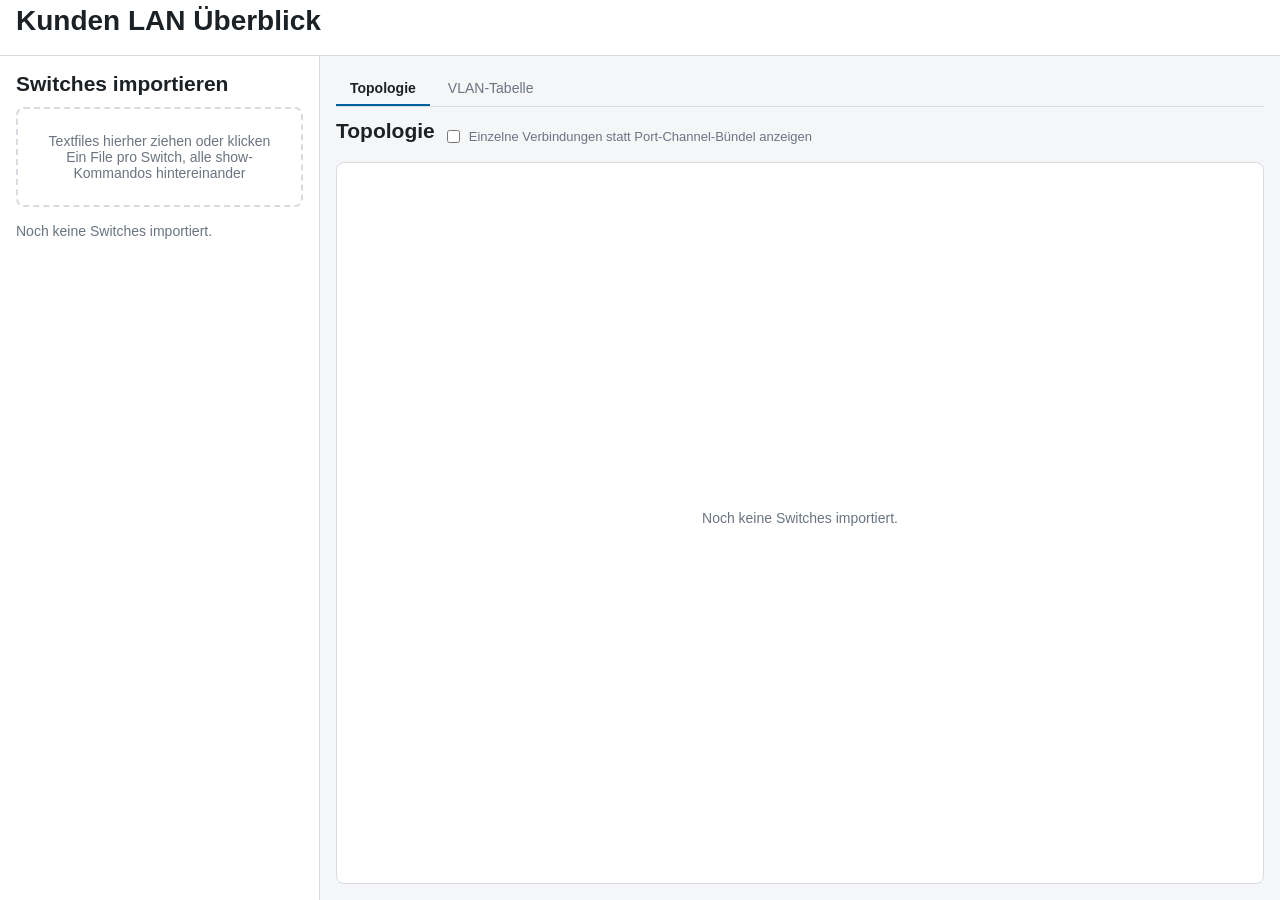
==== Kunden LAN Überblick.html @ b41bd22f "Add first vertical slice: topology, VLAN table, MAC/network detail views Client-side parser + viewer" ====
<!DOCTYPE html>
<html lang="de">
<head>
<meta charset="UTF-8">
<meta name="viewport" content="width=device-width, initial-scale=1.0">
<title>Kunden LAN Überblick</title>
<link rel="stylesheet" href="css/base.css">
<link rel="stylesheet" href="css/layout.css">
<link rel="stylesheet" href="css/components.css">
</head>
<body>

<div class="app">
  <header class="app-header">
    <h1>Kunden LAN Überblick</h1>
  </header>

  <aside class="app-sidebar">
    <h2>Switches importieren</h2>
    <div class="dropzone" id="import-dropzone">
      Textfiles hierher ziehen oder klicken<br>
      <span class="hint">Ein File pro Switch, alle show-Kommandos hintereinander</span>
    </div>
    <input type="file" id="import-file-input" multiple accept=".txt,.log" hidden>
    <div id="import-errors"></div>
    <div id="import-switch-list"></div>
  </aside>

  <main class="app-main">
    <div class="view-tabs">
      <button class="view-tab active" data-view="topology">Topologie</button>
      <button class="view-tab" data-view="vlans">VLAN-Tabelle</button>
    </div>

    <section id="view-topology" class="view-panel active">
      <div class="topology-toolbar">
        <h2>Topologie</h2>
        <label class="toggle-switch">
          <input type="checkbox" id="link-mode-toggle">
          Einzelne Verbindungen statt Port-Channel-Bündel anzeigen
        </label>
      </div>
      <div class="topology-wrapper">
        <svg id="topology-canvas"></svg>
      </div>
    </section>

    <section id="view-vlans" class="view-panel">
      <h2>VLAN-Tabelle</h2>
      <div id="vlan-table-wrapper"></div>
      <div id="network-detail-panel" class="detail-panel"></div>
      <div id="mac-detail-panel" class="detail-panel"></div>
    </section>
  </main>
</div>

<script src="js/core/namespace.js"></script>
<script src="js/core/state.js"></script>
<script src="js/core/dom-utils.js"></script>
<script src="js/core/topology.js"></script>
<script src="js/parsers/splitter.js"></script>
<script src="js/parsers/show-version.js"></script>
<script src="js/parsers/column-utils.js"></script>
<script src="js/parsers/cdp.js"></script>
<script src="js/parsers/etherchannel.js"></script>
<script src="js/parsers/port-utils.js"></script>
<script src="js/parsers/vlan.js"></script>
<script src="js/parsers/ip-route.js"></script>
<script src="js/parsers/ip-interface-brief.js"></script>
<script src="js/parsers/mac-table.js"></script>
<script src="js/core/vlan-model.js"></script>
<script src="js/core/mac-model.js"></script>
<script src="js/views/import.js"></script>
<script src="js/views/topology.js"></script>
<script src="js/views/vlan-table.js"></script>
<script src="js/views/mac-detail.js"></script>
<script src="js/views/network-detail.js"></script>
<script src="js/views/tabs.js"></script>
<script src="js/app.js"></script>
</body>
</html>
---- css/base.css ----
:root {
  --bg: #f5f6f8;
  --surface: #ffffff;
  --border: #d8dce2;
  --text: #1c2126;
  --text-muted: #6b7480;
  --accent: #005f9e;
  --accent-contrast: #ffffff;
  --warning: #b4690e;
  --warning-bg: #fdf1e3;
  --error: #b3261e;
  --error-bg: #fbe9e8;
  --catalyst: #2e7d32;
  --nexus: #6a1b9a;
}

@media (prefers-color-scheme: dark) {
  :root {
    --bg: #14171a;
    --surface: #1e2226;
    --border: #333941;
    --text: #e6e9ec;
    --text-muted: #9aa3ad;
    --accent: #4da3e0;
    --accent-contrast: #0b1720;
    --warning: #e0a458;
    --warning-bg: #3a2c15;
    --error: #e0776e;
    --error-bg: #3a1d1b;
    --catalyst: #6fbf73;
    --nexus: #b17fd6;
  }
}

* { box-sizing: border-box; }

html, body {
  margin: 0;
  padding: 0;
  background: var(--bg);
  color: var(--text);
  font-family: -apple-system, BlinkMacSystemFont, "Segoe UI", Roboto, sans-serif;
  font-size: 14px;
}

h1, h2, h3 { margin: 0 0 0.5em 0; font-weight: 600; }

button {
  font-family: inherit;
  font-size: inherit;
  cursor: pointer;
  border: 1px solid var(--border);
  background: var(--surface);
  color: var(--text);
  border-radius: 6px;
  padding: 6px 12px;
}

button:hover { border-color: var(--accent); }

.hint { color: var(--text-muted); }
---- css/layout.css ----
.app {
  display: grid;
  grid-template-columns: 320px 1fr;
  grid-template-rows: 56px 1fr;
  grid-template-areas:
    "header header"
    "sidebar main";
  height: 100vh;
}

.app-header {
  grid-area: header;
  display: flex;
  align-items: center;
  gap: 12px;
  padding: 0 16px;
  border-bottom: 1px solid var(--border);
  background: var(--surface);
}

.app-sidebar {
  grid-area: sidebar;
  border-right: 1px solid var(--border);
  background: var(--surface);
  padding: 16px;
  overflow-y: auto;
}

.app-main {
  grid-area: main;
  padding: 16px;
  overflow: hidden;
  display: flex;
  flex-direction: column;
}

.view-tabs {
  display: flex;
  gap: 4px;
  margin-bottom: 12px;
  border-bottom: 1px solid var(--border);
}

.view-panel { display: none; flex: 1; min-height: 0; flex-direction: column; }
.view-panel.active { display: flex; }

.topology-toolbar {
  display: flex;
  align-items: center;
  gap: 8px;
  margin-bottom: 8px;
}

.topology-wrapper {
  flex: 1;
  border: 1px solid var(--border);
  border-radius: 8px;
  background: var(--surface);
  overflow: hidden;
}

#topology-canvas { width: 100%; height: 100%; display: block; }

#view-vlans { overflow-y: auto; }
---- css/components.css ----
.dropzone {
  border: 2px dashed var(--border);
  border-radius: 8px;
  padding: 24px 12px;
  text-align: center;
  color: var(--text-muted);
  cursor: pointer;
  margin-bottom: 16px;
}

.dropzone.dragover {
  border-color: var(--accent);
  color: var(--accent);
  background: color-mix(in srgb, var(--accent) 8%, transparent);
}

.switch-row {
  display: flex;
  align-items: center;
  gap: 8px;
  padding: 6px 4px;
  border-bottom: 1px solid var(--border);
  font-size: 13px;
}

.switch-hostname { flex: 1; font-weight: 600; }
.switch-model { color: var(--text-muted); font-size: 12px; }

.badge {
  font-size: 11px;
  font-weight: 600;
  text-transform: uppercase;
  padding: 2px 6px;
  border-radius: 4px;
  color: white;
}

.badge-catalyst { background: var(--catalyst); }
.badge-nexus { background: var(--nexus); }

.switch-warning {
  color: var(--warning);
  font-size: 12px;
  cursor: help;
}

.btn-remove {
  font-size: 11px;
  padding: 2px 8px;
}

.error-line {
  color: var(--error);
  background: var(--error-bg);
  border-radius: 6px;
  padding: 6px 10px;
  font-size: 12px;
  margin-bottom: 6px;
}

.toggle-switch {
  display: flex;
  align-items: center;
  gap: 6px;
  font-size: 13px;
  color: var(--text-muted);
}

.topology-empty-hint { fill: var(--text-muted); font-size: 14px; }

.topology-link {
  stroke: var(--border);
  stroke-width: 2;
}

.topology-node circle {
  fill: var(--surface);
  stroke-width: 2;
}

.topology-node.platform-catalyst circle { stroke: var(--catalyst); }
.topology-node.platform-nexus circle { stroke: var(--nexus); }

.topology-node-label {
  fill: var(--text);
  font-size: 12px;
  text-anchor: middle;
}

.view-tab {
  border: none;
  border-bottom: 2px solid transparent;
  border-radius: 0;
  background: transparent;
  padding: 8px 14px;
  color: var(--text-muted);
}

.view-tab.active {
  color: var(--text);
  border-bottom-color: var(--accent);
  font-weight: 600;
}

.vlan-table {
  width: 100%;
  border-collapse: collapse;
  font-size: 13px;
}

.vlan-table th, .vlan-table td {
  text-align: left;
  padding: 6px 10px;
  border-bottom: 1px solid var(--border);
  vertical-align: top;
}

.vlan-table th {
  color: var(--text-muted);
  font-weight: 600;
  font-size: 12px;
  text-transform: uppercase;
}

.vlan-network {
  margin-bottom: 4px;
  cursor: pointer;
  display: inline-block;
  border-radius: 4px;
  padding: 1px 2px;
}
.vlan-network:hover { background: var(--bg); }
.vlan-network.selected { background: color-mix(in srgb, var(--accent) 12%, transparent); }
.vlan-network code {
  background: var(--bg);
  padding: 1px 5px;
  border-radius: 4px;
}

.vlan-row { cursor: pointer; }
.vlan-row:hover { background: var(--bg); }
.vlan-row.selected { background: color-mix(in srgb, var(--accent) 12%, transparent); }

.detail-panel {
  margin-top: 16px;
  padding-top: 16px;
  border-top: 1px solid var(--border);
}

.detail-panel h3 { margin-bottom: 4px; }
.detail-panel code {
  background: var(--bg);
  padding: 1px 5px;
  border-radius: 4px;
}
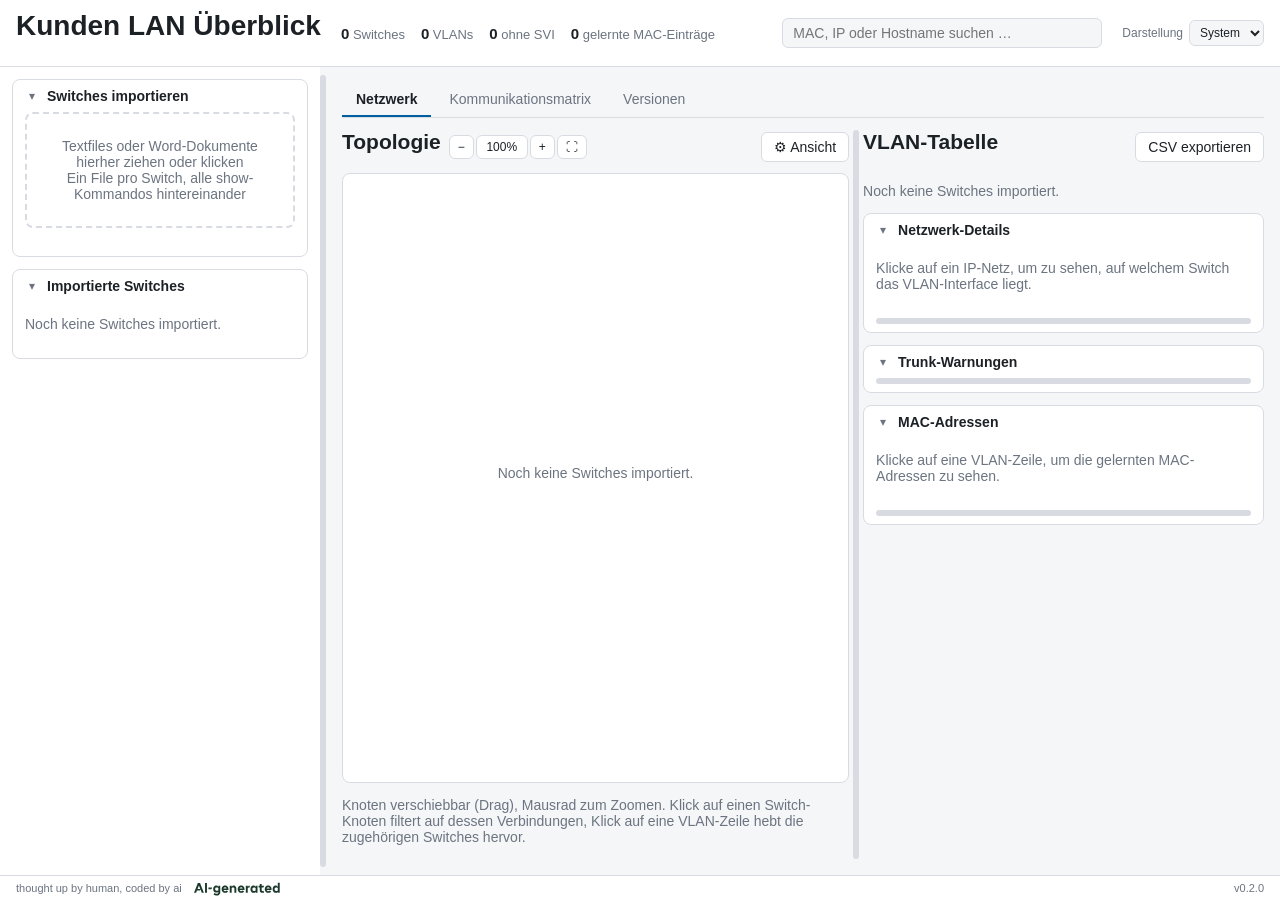
==== commit 0470a1ad: "Add extension package (matrix, versions, search, trunk, zoom, dark mode) and align project with mast" ====
--- a/Kunden LAN Überblick.html
+++ b/Kunden LAN Überblick.html
@@ -1,8 +1,10 @@
+<!-- thought up by human, coded by ai -->
 <!DOCTYPE html>
 <html lang="de">
 <head>
 <meta charset="UTF-8">
 <meta name="viewport" content="width=device-width, initial-scale=1.0">
+<meta http-equiv="Content-Security-Policy" content="default-src 'self'; script-src 'self'; style-src 'self' 'unsafe-inline'; img-src 'self' data:; connect-src 'self'; base-uri 'self'; form-action 'self'; frame-ancestors 'self';">
 <title>Kunden LAN Überblick</title>
 <link rel="stylesheet" href="css/base.css">
 <link rel="stylesheet" href="css/layout.css">
@@ -13,50 +15,150 @@
 <div class="app">
   <header class="app-header">
     <h1>Kunden LAN Überblick</h1>
+    <div id="dashboard-stats" class="dashboard-stats"></div>
+    <div class="global-search">
+      <input type="text" id="global-search-input" placeholder="MAC, IP oder Hostname suchen …">
+      <div id="global-search-results" class="global-search-results"></div>
+    </div>
+    <label class="theme-select-label">
+      Darstellung
+      <select id="theme-select">
+        <option value="system">System</option>
+        <option value="light">Hell</option>
+        <option value="dark">Dunkel</option>
+      </select>
+    </label>
   </header>
 
-  <aside class="app-sidebar">
-    <h2>Switches importieren</h2>
-    <div class="dropzone" id="import-dropzone">
-      Textfiles hierher ziehen oder klicken<br>
-      <span class="hint">Ein File pro Switch, alle show-Kommandos hintereinander</span>
+  <aside class="app-sidebar" id="app-sidebar">
+    <div class="panel">
+      <div class="panel-header">
+        <button class="panel-collapse-btn" aria-expanded="true">▾</button>
+        <h2>Switches importieren</h2>
+      </div>
+      <div class="panel-body">
+        <div class="dropzone" id="import-dropzone">
+          Textfiles oder Word-Dokumente hierher ziehen oder klicken<br>
+          <span class="hint">Ein File pro Switch, alle show-Kommandos hintereinander</span>
+        </div>
+        <input type="file" id="import-file-input" multiple accept=".txt,.log,.docx" hidden>
+        <div id="import-errors"></div>
+      </div>
     </div>
-    <input type="file" id="import-file-input" multiple accept=".txt,.log" hidden>
-    <div id="import-errors"></div>
-    <div id="import-switch-list"></div>
+    <div class="panel">
+      <div class="panel-header">
+        <button class="panel-collapse-btn" aria-expanded="true">▾</button>
+        <h2>Importierte Switches</h2>
+      </div>
+      <div class="panel-body">
+        <div id="import-switch-list"></div>
+      </div>
+    </div>
   </aside>
+  <div class="sidebar-resizer" id="sidebar-resize-handle"></div>
 
   <main class="app-main">
     <div class="view-tabs">
-      <button class="view-tab active" data-view="topology">Topologie</button>
-      <button class="view-tab" data-view="vlans">VLAN-Tabelle</button>
+      <button class="view-tab active" data-view="network">Netzwerk</button>
+      <button class="view-tab" data-view="matrix">Kommunikationsmatrix</button>
+      <button class="view-tab" data-view="versions">Versionen</button>
     </div>
 
-    <section id="view-topology" class="view-panel active">
-      <div class="topology-toolbar">
-        <h2>Topologie</h2>
-        <label class="toggle-switch">
-          <input type="checkbox" id="link-mode-toggle">
-          Einzelne Verbindungen statt Port-Channel-Bündel anzeigen
-        </label>
-      </div>
-      <div class="topology-wrapper">
-        <svg id="topology-canvas"></svg>
+    <section id="view-network" class="view-panel active">
+      <div class="split-pane">
+        <div class="split-pane-left" id="topology-panel">
+          <div class="topology-toolbar">
+            <h2>Topologie</h2>
+            <span class="topology-zoom-controls">
+              <button id="topology-zoom-out" title="Herauszoomen">−</button>
+              <button id="topology-zoom-reset" title="Zoom zurücksetzen">100%</button>
+              <button id="topology-zoom-in" title="Hineinzoomen">+</button>
+              <button id="topology-fullscreen-toggle" title="Vollbild">⛶</button>
+            </span>
+            <div class="topology-settings">
+              <button id="topology-settings-toggle" aria-expanded="false" title="Ansichtsoptionen">⚙ Ansicht</button>
+              <div class="topology-settings-popover" id="topology-settings-popover">
+                <label class="toggle-switch">
+                  <input type="checkbox" id="link-mode-toggle">
+                  Einzelne Verbindungen statt Port-Channel-Bündel anzeigen
+                </label>
+                <label class="toggle-switch" title="Werden erst ab ca. 150% Zoom eingeblendet, sonst bei vielen Verbindungen unlesbar überlappend">
+                  <input type="checkbox" id="port-label-toggle">
+                  Portbezeichnungen anzeigen (ab Zoom &gt;150%)
+                </label>
+                <hr>
+                <span id="topology-legend" class="topology-legend"></span>
+              </div>
+            </div>
+          </div>
+          <div class="topology-wrapper">
+            <svg id="topology-canvas"></svg>
+          </div>
+          <p class="hint">Knoten verschiebbar (Drag), Mausrad zum Zoomen. Klick auf einen Switch-Knoten filtert auf dessen Verbindungen, Klick auf eine VLAN-Zeile hebt die zugehörigen Switches hervor.</p>
+        </div>
+        <div class="split-resizer" id="network-split-resizer"></div>
+        <div class="split-pane-right">
+          <div class="vlan-table-toolbar">
+            <h2>VLAN-Tabelle</h2>
+            <button id="vlan-csv-export">CSV exportieren</button>
+          </div>
+          <div id="vlan-table-wrapper"></div>
+
+          <div class="panel">
+            <div class="panel-header">
+              <button class="panel-collapse-btn" aria-expanded="true">▾</button>
+              <h3>Netzwerk-Details</h3>
+            </div>
+            <div class="panel-body" id="network-detail-panel"></div>
+            <div class="panel-resize-handle"></div>
+          </div>
+
+          <div class="panel">
+            <div class="panel-header">
+              <button class="panel-collapse-btn" aria-expanded="true">▾</button>
+              <h3>Trunk-Warnungen</h3>
+            </div>
+            <div class="panel-body" id="trunk-panel"></div>
+            <div class="panel-resize-handle"></div>
+          </div>
+
+          <div class="panel">
+            <div class="panel-header">
+              <button class="panel-collapse-btn" aria-expanded="true">▾</button>
+              <h3>MAC-Adressen</h3>
+            </div>
+            <div class="panel-body" id="mac-detail-panel"></div>
+            <div class="panel-resize-handle"></div>
+          </div>
+        </div>
       </div>
     </section>
 
-    <section id="view-vlans" class="view-panel">
-      <h2>VLAN-Tabelle</h2>
-      <div id="vlan-table-wrapper"></div>
-      <div id="network-detail-panel" class="detail-panel"></div>
-      <div id="mac-detail-panel" class="detail-panel"></div>
+    <section id="view-matrix" class="view-panel">
+      <h2>L3-Kommunikationsmatrix</h2>
+      <p class="hint">Zeigt, ob zwei VLAN-Netze laut Routing-Tabelle erreichbar sind (✓ = gemeinsamer Switch mit beiden SVIs bekannt, ? = nicht ermittelbar). ⚠ ACL = auf einer beteiligten SVI ist eine Access-List konfiguriert — Regeln werden nicht ausgewertet, bitte manuell prüfen.</p>
+      <div id="matrix-wrapper"></div>
+    </section>
+
+    <section id="view-versions" class="view-panel">
+      <h2>Versionsübersicht</h2>
+      <div id="version-table-wrapper"></div>
     </section>
   </main>
+
+  <footer class="app-footer">
+    <span>thought up by human, coded by ai</span>
+    <img src="assets/Bechtle_AI_Generated_Label_light_EN.svg" id="ai-label-icon" alt="KI-generierter Inhalt" class="ai-label-icon">
+    <span id="app-footer-version" class="app-footer-version"></span>
+  </footer>
 </div>
 
+<script src="lib/jszip.min.js"></script>
 <script src="js/core/namespace.js"></script>
+<script src="js/core/theme.js"></script>
 <script src="js/core/state.js"></script>
 <script src="js/core/dom-utils.js"></script>
+<script src="js/core/csv-export.js"></script>
 <script src="js/core/topology.js"></script>
 <script src="js/parsers/splitter.js"></script>
 <script src="js/parsers/show-version.js"></script>
@@ -67,14 +169,29 @@
 <script src="js/parsers/vlan.js"></script>
 <script src="js/parsers/ip-route.js"></script>
 <script src="js/parsers/ip-interface-brief.js"></script>
+<script src="js/parsers/ip-interface-full.js"></script>
+<script src="js/parsers/interfaces-trunk.js"></script>
 <script src="js/parsers/mac-table.js"></script>
+<script src="js/parsers/arp.js"></script>
+<script src="js/parsers/docx.js"></script>
 <script src="js/core/vlan-model.js"></script>
 <script src="js/core/mac-model.js"></script>
+<script src="js/core/trunk-model.js"></script>
+<script src="js/core/reachability-model.js"></script>
 <script src="js/views/import.js"></script>
 <script src="js/views/topology.js"></script>
 <script src="js/views/vlan-table.js"></script>
 <script src="js/views/mac-detail.js"></script>
 <script src="js/views/network-detail.js"></script>
+<script src="js/views/trunk-panel.js"></script>
+<script src="js/views/reachability-matrix.js"></script>
+<script src="js/views/version-overview.js"></script>
+<script src="js/views/dashboard-stats.js"></script>
+<script src="js/views/global-search.js"></script>
+<script src="js/views/split-pane.js"></script>
+<script src="js/views/sidebar-resize.js"></script>
+<script src="js/views/collapsible-panel.js"></script>
+<script src="js/views/theme-toggle.js"></script>
 <script src="js/views/tabs.js"></script>
 <script src="js/app.js"></script>
 </body>
--- a/css/base.css
+++ b/css/base.css
@@ -12,10 +12,16 @@
   --error-bg: #fbe9e8;
   --catalyst: #2e7d32;
   --nexus: #6a1b9a;
+  --firewall: #b3261e;
+  --wlc: #005f9e;
+  --ap: #b4690e;
+  --unknown-device: #6b7480;
 }
 
+/* System-Einstellung ("System" in der Theme-Auswahl) — greift nur, solange kein data-theme
+   explizit gesetzt ist. :root[data-theme="light"] deaktiviert diesen Block bewusst. */
 @media (prefers-color-scheme: dark) {
-  :root {
+  :root:not([data-theme="light"]) {
     --bg: #14171a;
     --surface: #1e2226;
     --border: #333941;
@@ -29,7 +35,32 @@
     --error-bg: #3a1d1b;
     --catalyst: #6fbf73;
     --nexus: #b17fd6;
+    --firewall: #e0776e;
+    --wlc: #4da3e0;
+    --ap: #e0a458;
+    --unknown-device: #9aa3ad;
   }
+}
+
+/* Explizite Auswahl "Dunkel" in der Theme-Auswahl — greift unabhängig von der Systemeinstellung. */
+:root[data-theme="dark"] {
+  --bg: #14171a;
+  --surface: #1e2226;
+  --border: #333941;
+  --text: #e6e9ec;
+  --text-muted: #9aa3ad;
+  --accent: #4da3e0;
+  --accent-contrast: #0b1720;
+  --warning: #e0a458;
+  --warning-bg: #3a2c15;
+  --error: #e0776e;
+  --error-bg: #3a1d1b;
+  --catalyst: #6fbf73;
+  --nexus: #b17fd6;
+  --firewall: #e0776e;
+  --wlc: #4da3e0;
+  --ap: #e0a458;
+  --unknown-device: #9aa3ad;
 }
 
 * { box-sizing: border-box; }
--- a/css/layout.css
+++ b/css/layout.css
@@ -1,29 +1,56 @@
 .app {
   display: grid;
-  grid-template-columns: 320px 1fr;
-  grid-template-rows: 56px 1fr;
+  grid-template-columns: 320px 6px 1fr;
+  grid-template-rows: auto 1fr auto;
   grid-template-areas:
-    "header header"
-    "sidebar main";
+    "header header header"
+    "sidebar resizer main"
+    "footer footer footer";
   height: 100vh;
 }
+
+.app-footer {
+  grid-area: footer;
+  display: flex;
+  align-items: center;
+  gap: 8px;
+  padding: 3px 16px;
+  border-top: 1px solid var(--border);
+  background: var(--surface);
+  font-size: 11px;
+  color: var(--text-muted);
+}
+.ai-label-icon { height: 18px; width: auto; display: block; }
+.app-footer-version { margin-left: auto; }
+
+.sidebar-resizer {
+  grid-area: resizer;
+  cursor: col-resize;
+  background: var(--border);
+  border-radius: 3px;
+  margin: 8px 0;
+}
+.sidebar-resizer:hover { background: var(--accent); }
 
 .app-header {
   grid-area: header;
   display: flex;
   align-items: center;
-  gap: 12px;
-  padding: 0 16px;
+  gap: 20px;
+  padding: 10px 16px;
   border-bottom: 1px solid var(--border);
   background: var(--surface);
+  flex-wrap: wrap;
 }
+
+.app-header h1 { flex-shrink: 0; }
 
 .app-sidebar {
   grid-area: sidebar;
-  border-right: 1px solid var(--border);
   background: var(--surface);
-  padding: 16px;
+  padding: 12px;
   overflow-y: auto;
+  min-width: 0;
 }
 
 .app-main {
@@ -47,8 +74,15 @@
 .topology-toolbar {
   display: flex;
   align-items: center;
+  flex-wrap: wrap;
   gap: 8px;
+  row-gap: 6px;
   margin-bottom: 8px;
+}
+
+#topology-panel:fullscreen {
+  background: var(--bg);
+  padding: 16px;
 }
 
 .topology-wrapper {
@@ -61,4 +95,103 @@
 
 #topology-canvas { width: 100%; height: 100%; display: block; }
 
-#view-vlans { overflow-y: auto; }
+.split-pane {
+  display: flex;
+  flex: 1;
+  min-height: 0;
+}
+
+.split-pane-left {
+  flex: 0 0 55%;
+  min-width: 240px;
+  display: flex;
+  flex-direction: column;
+  min-height: 0;
+}
+
+.split-resizer {
+  width: 6px;
+  flex-shrink: 0;
+  cursor: col-resize;
+  background: var(--border);
+  border-radius: 3px;
+  margin: 0 4px;
+}
+.split-resizer:hover { background: var(--accent); }
+
+.split-pane-right {
+  flex: 1;
+  min-width: 240px;
+  min-height: 0;
+  overflow-y: auto;
+  display: flex;
+  flex-direction: column;
+}
+
+.vlan-table-toolbar {
+  display: flex;
+  align-items: center;
+  justify-content: space-between;
+  gap: 8px;
+  margin-bottom: 4px;
+}
+
+.dashboard-stats {
+  display: flex;
+  gap: 16px;
+  flex-wrap: wrap;
+}
+
+.global-search {
+  position: relative;
+  margin-left: auto;
+  flex: 0 1 320px;
+  min-width: 200px;
+}
+
+.global-search input {
+  width: 100%;
+  padding: 6px 10px;
+  border: 1px solid var(--border);
+  border-radius: 6px;
+  background: var(--bg);
+  color: var(--text);
+  font: inherit;
+}
+
+.global-search-results {
+  display: none;
+  position: absolute;
+  top: 100%;
+  right: 0;
+  left: 0;
+  z-index: 20;
+  margin-top: 4px;
+  max-height: 320px;
+  overflow-y: auto;
+  border: 1px solid var(--border);
+  border-radius: 8px;
+  background: var(--surface);
+  box-shadow: 0 4px 16px rgba(0, 0, 0, 0.15);
+  padding: 6px;
+}
+.global-search-results.open { display: block; }
+
+.theme-select-label {
+  display: flex;
+  align-items: center;
+  gap: 6px;
+  font-size: 12px;
+  color: var(--text-muted);
+  flex-shrink: 0;
+}
+.theme-select-label select {
+  padding: 4px 6px;
+  border: 1px solid var(--border);
+  border-radius: 6px;
+  background: var(--bg);
+  color: var(--text);
+  font: inherit;
+}
+
+#view-matrix, #view-versions { overflow-y: auto; }
--- a/css/components.css
+++ b/css/components.css
@@ -37,6 +37,53 @@
 
 .badge-catalyst { background: var(--catalyst); }
 .badge-nexus { background: var(--nexus); }
+.badge-neutral { background: var(--text-muted); }
+
+.switch-platform-select {
+  font-size: 11px;
+  font-weight: 600;
+  text-transform: uppercase;
+  padding: 2px 4px;
+  border-radius: 4px;
+  color: white;
+  border: none;
+}
+.switch-platform-select.badge-catalyst { background: var(--catalyst); }
+.switch-platform-select.badge-nexus { background: var(--nexus); }
+.switch-platform-select option { color: initial; }
+
+.switch-warning-hover { position: relative; }
+.switch-warning-hover .feature-impact-popup { display: none; }
+.switch-warning-hover:hover .feature-impact-popup,
+.switch-warning-hover:focus-within .feature-impact-popup { display: block; }
+
+.feature-impact-popup {
+  position: absolute;
+  top: 100%;
+  left: 0;
+  z-index: 30;
+  margin-top: 4px;
+  width: 320px;
+  background: var(--surface);
+  border: 1px solid var(--border);
+  border-radius: 8px;
+  box-shadow: 0 4px 16px rgba(0, 0, 0, 0.2);
+  padding: 8px 10px;
+  font-size: 12px;
+  font-weight: normal;
+  text-transform: none;
+  color: var(--text);
+  white-space: normal;
+}
+
+.feature-impact-row {
+  display: flex;
+  gap: 8px;
+  padding: 3px 0;
+  border-top: 1px solid var(--border);
+}
+.feature-impact-row:first-of-type { border-top: none; margin-top: 4px; }
+.feature-impact-row code { flex-shrink: 0; background: var(--bg); padding: 1px 4px; border-radius: 4px; }
 
 .switch-warning {
   color: var(--warning);
@@ -48,6 +95,13 @@
   font-size: 11px;
   padding: 2px 8px;
 }
+
+.switch-row-handle {
+  cursor: grab;
+  color: var(--text-muted);
+  flex-shrink: 0;
+}
+.switch-row.drag-over { outline: 2px dashed var(--accent); border-radius: 4px; }
 
 .error-line {
   color: var(--error);
@@ -73,19 +127,109 @@
   stroke-width: 2;
 }
 
-.topology-node circle {
+.topology-node circle,
+.topology-node polygon,
+.topology-node rect {
   fill: var(--surface);
   stroke-width: 2;
+  stroke: var(--unknown-device); /* Fallback für Switches ohne bekannte Plattform (nicht importierter CDP-Nachbar) */
+}
+
+.topology-node { cursor: grab; touch-action: none; }
+.topology-node:active { cursor: grabbing; }
+
+.topology-node.dimmed { opacity: 0.25; }
+.topology-node.highlighted circle,
+.topology-node.highlighted polygon,
+.topology-node.highlighted rect { stroke-width: 4; }
+
+.topology-link.dimmed { opacity: 0.15; }
+
+.edge-port-label {
+  fill: var(--text-muted);
+  font-size: 10px;
+  text-anchor: middle;
+  paint-order: stroke;
+  stroke: var(--surface);
+  stroke-width: 3px;
 }
 
 .topology-node.platform-catalyst circle { stroke: var(--catalyst); }
 .topology-node.platform-nexus circle { stroke: var(--nexus); }
+.topology-node.type-firewall polygon { stroke: var(--firewall); }
+.topology-node.type-wlc polygon { stroke: var(--wlc); }
+.topology-node.type-ap polygon { stroke: var(--ap); }
+.topology-node.type-unknown rect { stroke: var(--unknown-device); }
 
 .topology-node-label {
   fill: var(--text);
   font-size: 12px;
   text-anchor: middle;
 }
+
+.topology-settings {
+  position: relative;
+  margin-left: auto;
+}
+
+.topology-settings-popover {
+  display: none;
+  position: absolute;
+  top: 100%;
+  right: 0;
+  z-index: 30;
+  margin-top: 4px;
+  width: max-content;
+  max-width: min(320px, 90vw);
+  background: var(--surface);
+  border: 1px solid var(--border);
+  border-radius: 8px;
+  box-shadow: 0 4px 16px rgba(0, 0, 0, 0.2);
+  padding: 10px 12px;
+  flex-direction: column;
+  gap: 8px;
+}
+.topology-settings-popover.open { display: flex; }
+.topology-settings-popover hr { border: none; border-top: 1px solid var(--border); margin: 2px 0; width: 100%; }
+
+.topology-legend {
+  display: flex;
+  flex-direction: column;
+  gap: 6px;
+  font-size: 12px;
+  color: var(--text-muted);
+}
+
+.topology-legend-item {
+  display: inline-flex;
+  align-items: center;
+  gap: 4px;
+  cursor: pointer;
+}
+
+.topology-zoom-controls {
+  display: inline-flex;
+  gap: 2px;
+}
+.topology-zoom-controls button { padding: 4px 8px; font-size: 12px; }
+#topology-zoom-reset { min-width: 52px; }
+
+.topology-legend-icon {
+  width: 16px;
+  height: 16px;
+  overflow: visible;
+}
+.topology-legend-icon circle,
+.topology-legend-icon polygon,
+.topology-legend-icon rect {
+  fill: var(--surface);
+  stroke-width: 4;
+}
+.topology-legend-icon.type-switch circle { stroke: var(--text-muted); }
+.topology-legend-icon.type-firewall polygon { stroke: var(--firewall); }
+.topology-legend-icon.type-wlc polygon { stroke: var(--wlc); }
+.topology-legend-icon.type-ap polygon { stroke: var(--ap); }
+.topology-legend-icon.type-unknown rect { stroke: var(--unknown-device); }
 
 .view-tab {
   border: none;
@@ -141,15 +285,90 @@
 .vlan-row:hover { background: var(--bg); }
 .vlan-row.selected { background: color-mix(in srgb, var(--accent) 12%, transparent); }
 
-.detail-panel {
-  margin-top: 16px;
-  padding-top: 16px;
-  border-top: 1px solid var(--border);
-}
-
-.detail-panel h3 { margin-bottom: 4px; }
-.detail-panel code {
+.panel {
+  border: 1px solid var(--border);
+  border-radius: 8px;
+  background: var(--surface);
+  margin-bottom: 12px;
+  overflow: hidden;
+}
+
+.panel-header {
+  display: flex;
+  align-items: center;
+  gap: 8px;
+  padding: 8px 12px;
+  cursor: pointer;
+  user-select: none;
+}
+.panel-header h2, .panel-header h3 { margin: 0; font-size: 14px; }
+
+.panel-collapse-btn {
+  border: none;
+  background: transparent;
+  padding: 0 4px;
+  font-size: 12px;
+  color: var(--text-muted);
+  transition: transform 0.15s;
+}
+.panel.collapsed .panel-collapse-btn { transform: rotate(-90deg); }
+
+.panel-body {
+  padding: 0 12px 12px;
+  overflow-y: auto;
+}
+.panel-body:empty { padding: 0; }
+.panel.collapsed .panel-body,
+.panel.collapsed .panel-resize-handle { display: none; }
+
+.panel-body code {
   background: var(--bg);
   padding: 1px 5px;
   border-radius: 4px;
 }
+
+.panel-body-toolbar {
+  display: flex;
+  align-items: center;
+  justify-content: space-between;
+  gap: 8px;
+  margin-bottom: 6px;
+}
+
+.panel-resize-handle {
+  height: 6px;
+  cursor: row-resize;
+  background: var(--border);
+  margin: 0 12px 8px;
+  border-radius: 3px;
+}
+.panel-resize-handle:hover { background: var(--accent); }
+
+.dashboard-stat {
+  font-size: 13px;
+  color: var(--text-muted);
+  white-space: nowrap;
+}
+.dashboard-stat strong { color: var(--text); font-size: 15px; }
+
+.global-search-result {
+  padding: 6px 8px;
+  font-size: 13px;
+  border-radius: 6px;
+}
+.global-search-result:hover { background: var(--bg); }
+
+.matrix-table {
+  border-collapse: collapse;
+  font-size: 13px;
+}
+.matrix-table th, .matrix-table td {
+  border: 1px solid var(--border);
+  padding: 6px 10px;
+  text-align: center;
+}
+.matrix-table thead th { color: var(--text-muted); font-weight: 600; font-size: 12px; }
+.matrix-table tbody th { text-align: left; font-weight: 600; white-space: nowrap; }
+.matrix-cell-reachable { color: var(--catalyst); font-weight: 600; }
+.matrix-cell-unknown { color: var(--text-muted); }
+.matrix-cell-self { background: var(--bg); color: var(--text-muted); }
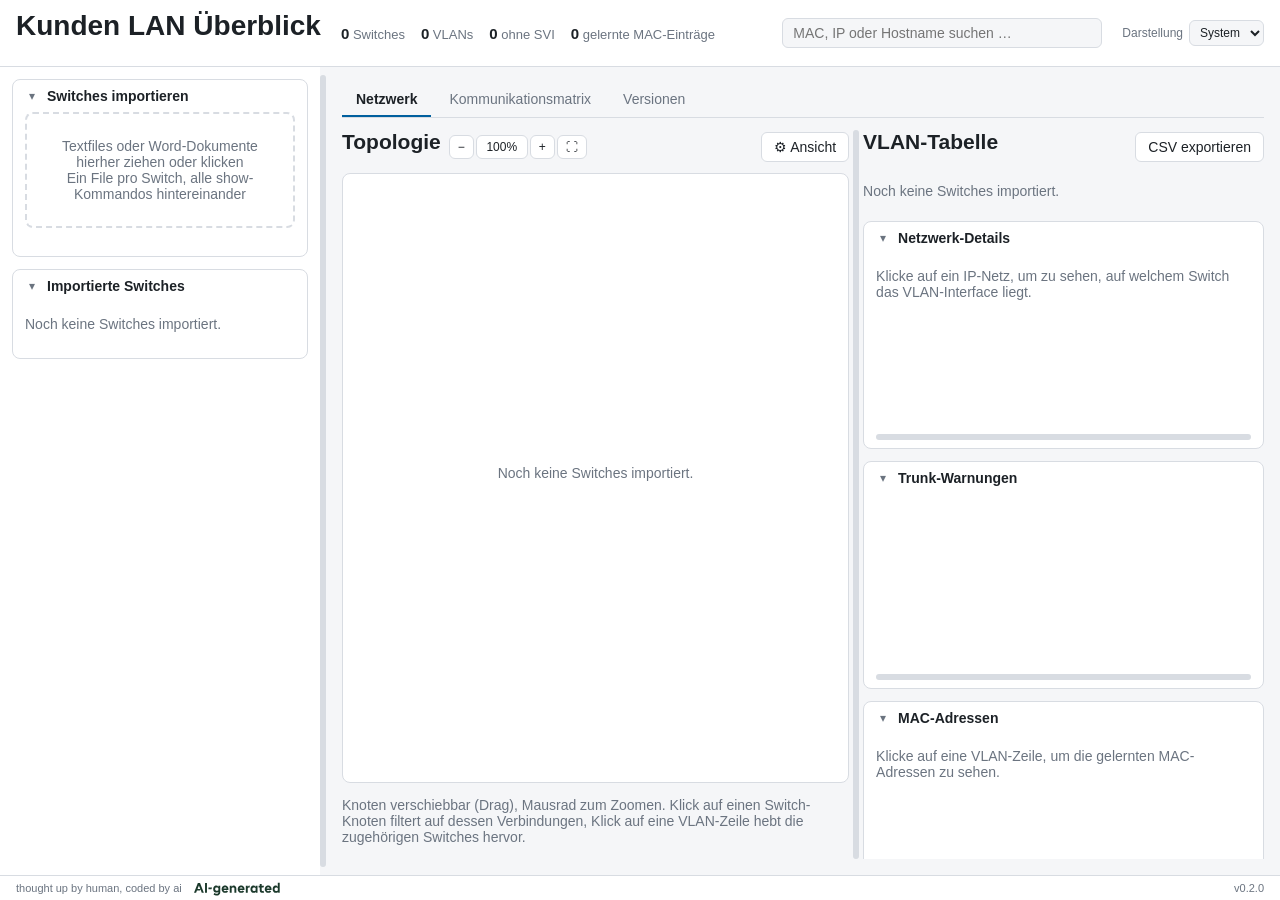
==== commit cff1ae2a: "Bound VLAN table height and give the 3 detail panels an equal default height VLAN table grew unbound" ====
--- a/Kunden LAN Überblick.html
+++ b/Kunden LAN Überblick.html
@@ -109,7 +109,7 @@
               <button class="panel-collapse-btn" aria-expanded="true">▾</button>
               <h3>Netzwerk-Details</h3>
             </div>
-            <div class="panel-body" id="network-detail-panel"></div>
+            <div class="panel-body panel-body-resizable" id="network-detail-panel"></div>
             <div class="panel-resize-handle"></div>
           </div>
 
@@ -118,7 +118,7 @@
               <button class="panel-collapse-btn" aria-expanded="true">▾</button>
               <h3>Trunk-Warnungen</h3>
             </div>
-            <div class="panel-body" id="trunk-panel"></div>
+            <div class="panel-body panel-body-resizable" id="trunk-panel"></div>
             <div class="panel-resize-handle"></div>
           </div>
 
@@ -127,7 +127,7 @@
               <button class="panel-collapse-btn" aria-expanded="true">▾</button>
               <h3>MAC-Adressen</h3>
             </div>
-            <div class="panel-body" id="mac-detail-panel"></div>
+            <div class="panel-body panel-body-resizable" id="mac-detail-panel"></div>
             <div class="panel-resize-handle"></div>
           </div>
         </div>
--- a/css/layout.css
+++ b/css/layout.css
@@ -124,8 +124,24 @@
   min-width: 240px;
   min-height: 0;
   overflow-y: auto;
-  display: flex;
-  flex-direction: column;
+  /* Bewusst KEIN display:flex hier: als Flex-Container hätten die Kind-Panels (die
+     wegen overflow:hidden keine Mindesthöhen-Untergrenze mehr haben) auf 0px
+     zusammengedrückt werden können, während die VLAN-Tabelle den ganzen Platz belegt.
+     Normaler Blockfluss + overflow-y:auto lässt jedes Kind seine natürliche/gesetzte
+     Höhe behalten und scrollt bei Bedarf als Ganzes. */
+}
+
+#vlan-table-wrapper {
+  max-height: 280px;
+  overflow-y: auto;
+  margin-bottom: 8px;
+}
+
+/* Standardhöhe der drei rechten Detail-Panels (Netzwerk-Details/Trunk-Warnungen/
+   MAC-Adressen) — alle drei starten gleich groß, der Ziehgriff (siehe
+   collapsible-panel.js) setzt danach eine Inline-Höhe, die diesen Wert überschreibt. */
+.panel-body-resizable {
+  height: 180px;
 }
 
 .vlan-table-toolbar {
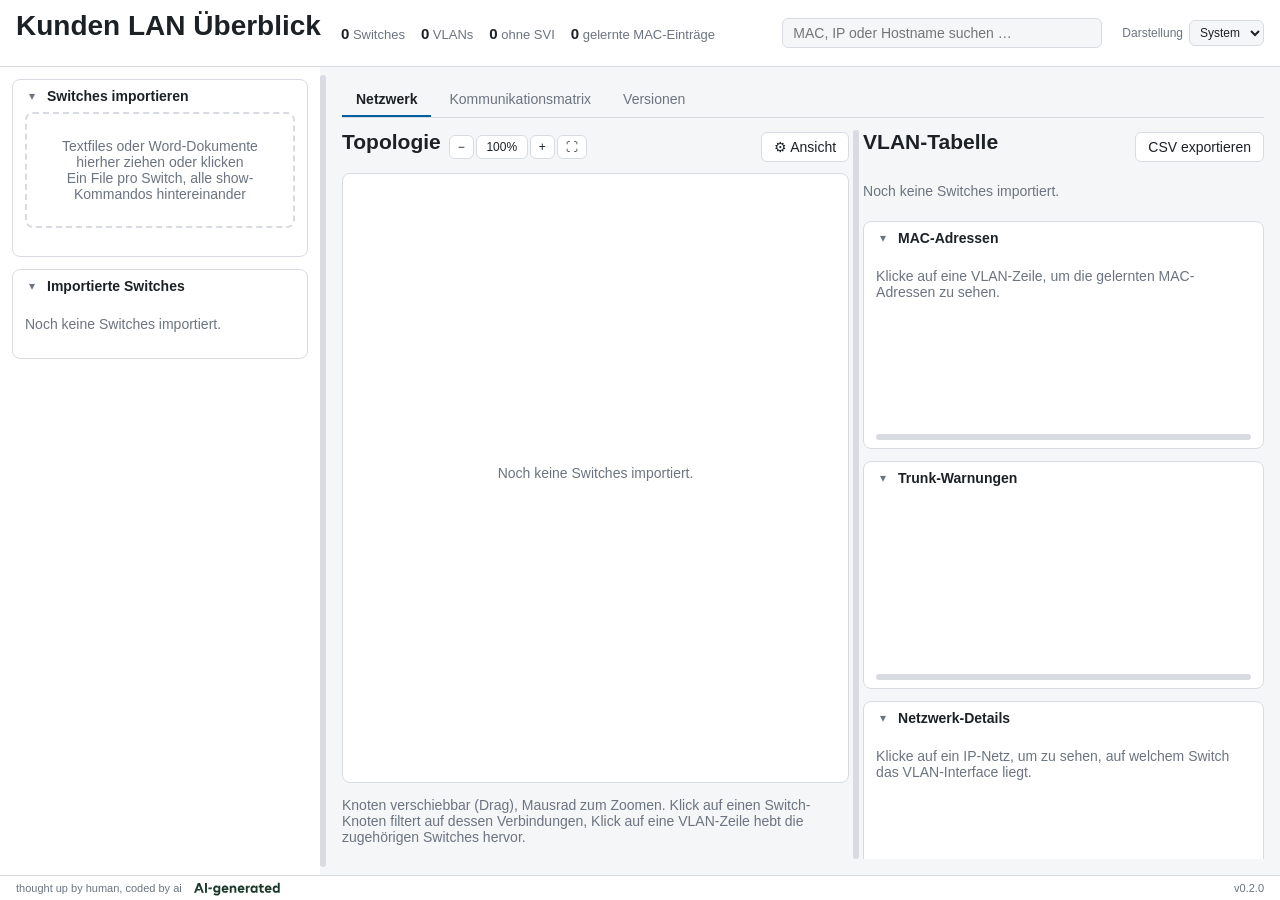
==== commit a7388e42: "Reorder right-side panels: VLAN table, MAC addresses, trunk warnings, network details" ====
--- a/Kunden LAN Überblick.html
+++ b/Kunden LAN Überblick.html
@@ -107,9 +107,9 @@
           <div class="panel">
             <div class="panel-header">
               <button class="panel-collapse-btn" aria-expanded="true">▾</button>
-              <h3>Netzwerk-Details</h3>
+              <h3>MAC-Adressen</h3>
             </div>
-            <div class="panel-body panel-body-resizable" id="network-detail-panel"></div>
+            <div class="panel-body panel-body-resizable" id="mac-detail-panel"></div>
             <div class="panel-resize-handle"></div>
           </div>
 
@@ -125,9 +125,9 @@
           <div class="panel">
             <div class="panel-header">
               <button class="panel-collapse-btn" aria-expanded="true">▾</button>
-              <h3>MAC-Adressen</h3>
+              <h3>Netzwerk-Details</h3>
             </div>
-            <div class="panel-body panel-body-resizable" id="mac-detail-panel"></div>
+            <div class="panel-body panel-body-resizable" id="network-detail-panel"></div>
             <div class="panel-resize-handle"></div>
           </div>
         </div>
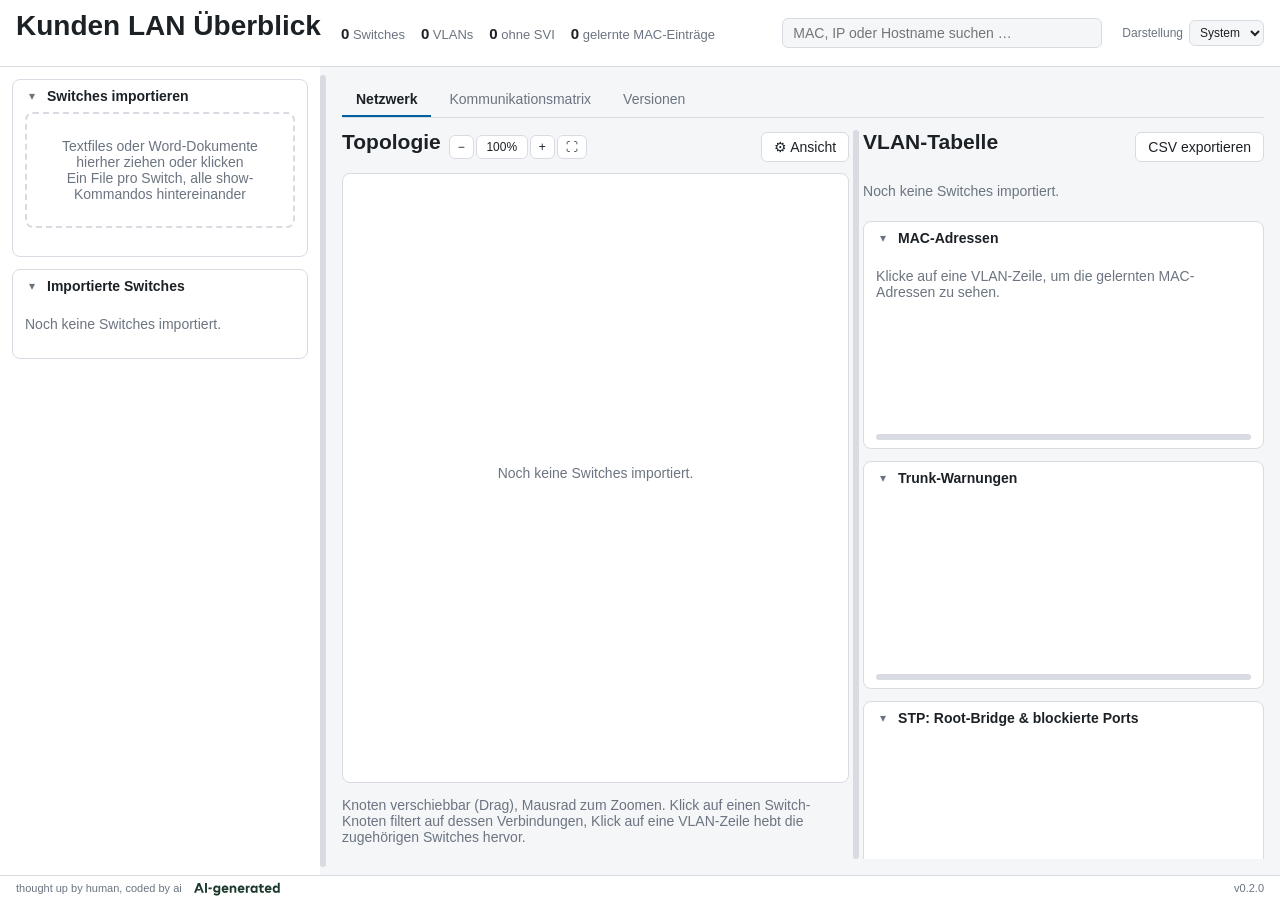
==== commit 447920c1: "Add STP root-bridge and blocked-port detection New parser for "show spanning-tree" (identical format" ====
--- a/Kunden LAN Überblick.html
+++ b/Kunden LAN Überblick.html
@@ -125,6 +125,15 @@
           <div class="panel">
             <div class="panel-header">
               <button class="panel-collapse-btn" aria-expanded="true">▾</button>
+              <h3>STP: Root-Bridge &amp; blockierte Ports</h3>
+            </div>
+            <div class="panel-body panel-body-resizable" id="stp-panel"></div>
+            <div class="panel-resize-handle"></div>
+          </div>
+
+          <div class="panel">
+            <div class="panel-header">
+              <button class="panel-collapse-btn" aria-expanded="true">▾</button>
               <h3>Netzwerk-Details</h3>
             </div>
             <div class="panel-body panel-body-resizable" id="network-detail-panel"></div>
@@ -173,17 +182,20 @@
 <script src="js/parsers/interfaces-trunk.js"></script>
 <script src="js/parsers/mac-table.js"></script>
 <script src="js/parsers/arp.js"></script>
+<script src="js/parsers/spanning-tree.js"></script>
 <script src="js/parsers/docx.js"></script>
 <script src="js/core/vlan-model.js"></script>
 <script src="js/core/mac-model.js"></script>
 <script src="js/core/trunk-model.js"></script>
 <script src="js/core/reachability-model.js"></script>
+<script src="js/core/stp-model.js"></script>
 <script src="js/views/import.js"></script>
 <script src="js/views/topology.js"></script>
 <script src="js/views/vlan-table.js"></script>
 <script src="js/views/mac-detail.js"></script>
 <script src="js/views/network-detail.js"></script>
 <script src="js/views/trunk-panel.js"></script>
+<script src="js/views/stp-panel.js"></script>
 <script src="js/views/reachability-matrix.js"></script>
 <script src="js/views/version-overview.js"></script>
 <script src="js/views/dashboard-stats.js"></script>
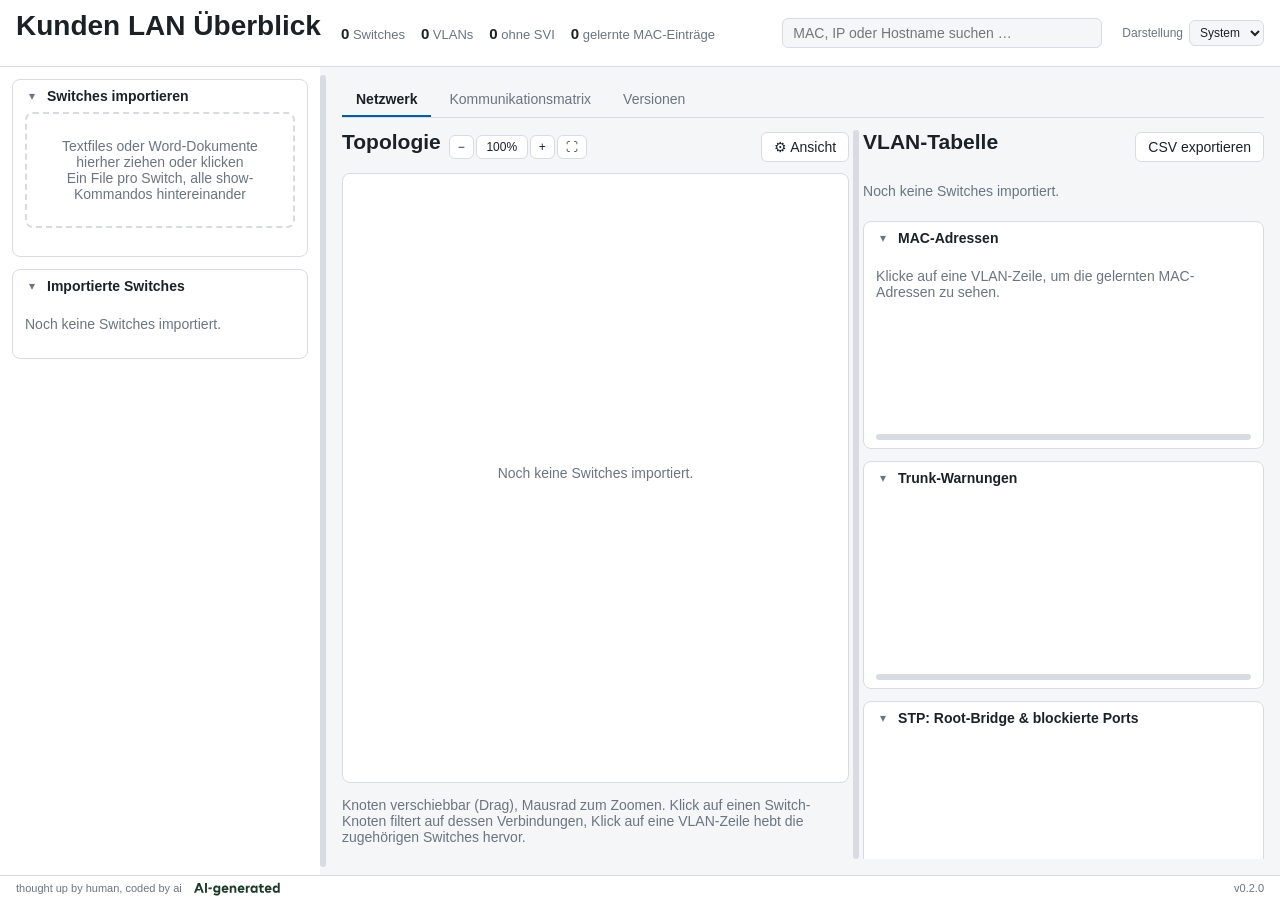
==== commit 43414945: "Add HSRP/VRRP active/standby role per SVI New unified parser for "show standby" (Catalyst HSRP), "sh" ====
--- a/Kunden LAN Überblick.html
+++ b/Kunden LAN Überblick.html
@@ -183,12 +183,14 @@
 <script src="js/parsers/mac-table.js"></script>
 <script src="js/parsers/arp.js"></script>
 <script src="js/parsers/spanning-tree.js"></script>
+<script src="js/parsers/fhrp.js"></script>
 <script src="js/parsers/docx.js"></script>
 <script src="js/core/vlan-model.js"></script>
 <script src="js/core/mac-model.js"></script>
 <script src="js/core/trunk-model.js"></script>
 <script src="js/core/reachability-model.js"></script>
 <script src="js/core/stp-model.js"></script>
+<script src="js/core/fhrp-model.js"></script>
 <script src="js/views/import.js"></script>
 <script src="js/views/topology.js"></script>
 <script src="js/views/vlan-table.js"></script>
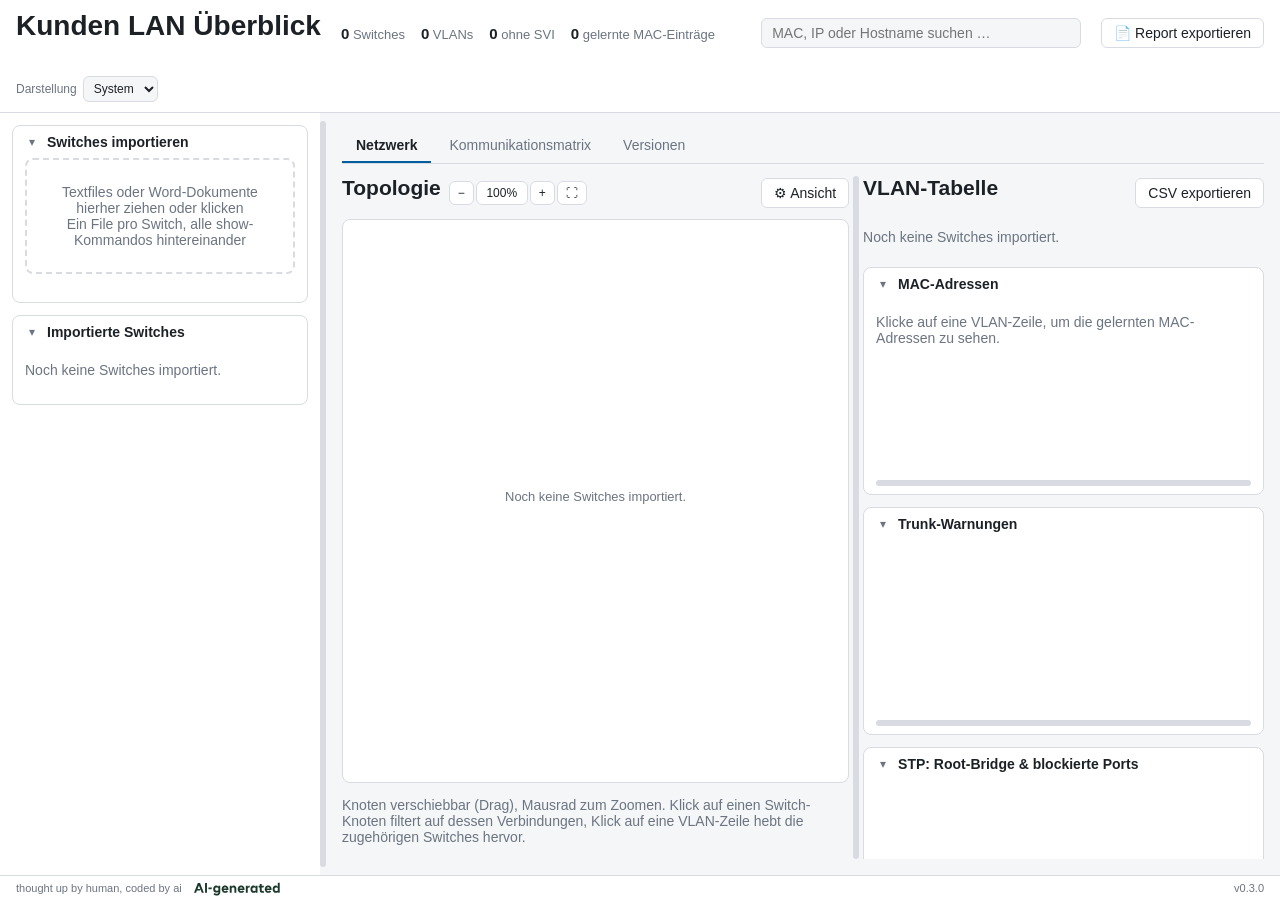
==== commit 1ff407d6: "Add standalone HTML report export, bump to v0.3.0 New "Report exportieren" button in the header gene" ====
--- a/Kunden LAN Überblick.html
+++ b/Kunden LAN Überblick.html
@@ -20,6 +20,7 @@
       <input type="text" id="global-search-input" placeholder="MAC, IP oder Hostname suchen …">
       <div id="global-search-results" class="global-search-results"></div>
     </div>
+    <button id="report-export-btn" title="Vollständigen Analyse-Report als eigenständige HTML-Datei exportieren (im Browser druckbar/als PDF speicherbar)">📄 Report exportieren</button>
     <label class="theme-select-label">
       Darstellung
       <select id="theme-select">
@@ -206,6 +207,7 @@
 <script src="js/views/sidebar-resize.js"></script>
 <script src="js/views/collapsible-panel.js"></script>
 <script src="js/views/theme-toggle.js"></script>
+<script src="js/views/report-export.js"></script>
 <script src="js/views/tabs.js"></script>
 <script src="js/app.js"></script>
 </body>
--- a/css/layout.css
+++ b/css/layout.css
@@ -44,6 +44,7 @@
 }
 
 .app-header h1 { flex-shrink: 0; }
+#report-export-btn { flex-shrink: 0; }
 
 .app-sidebar {
   grid-area: sidebar;
